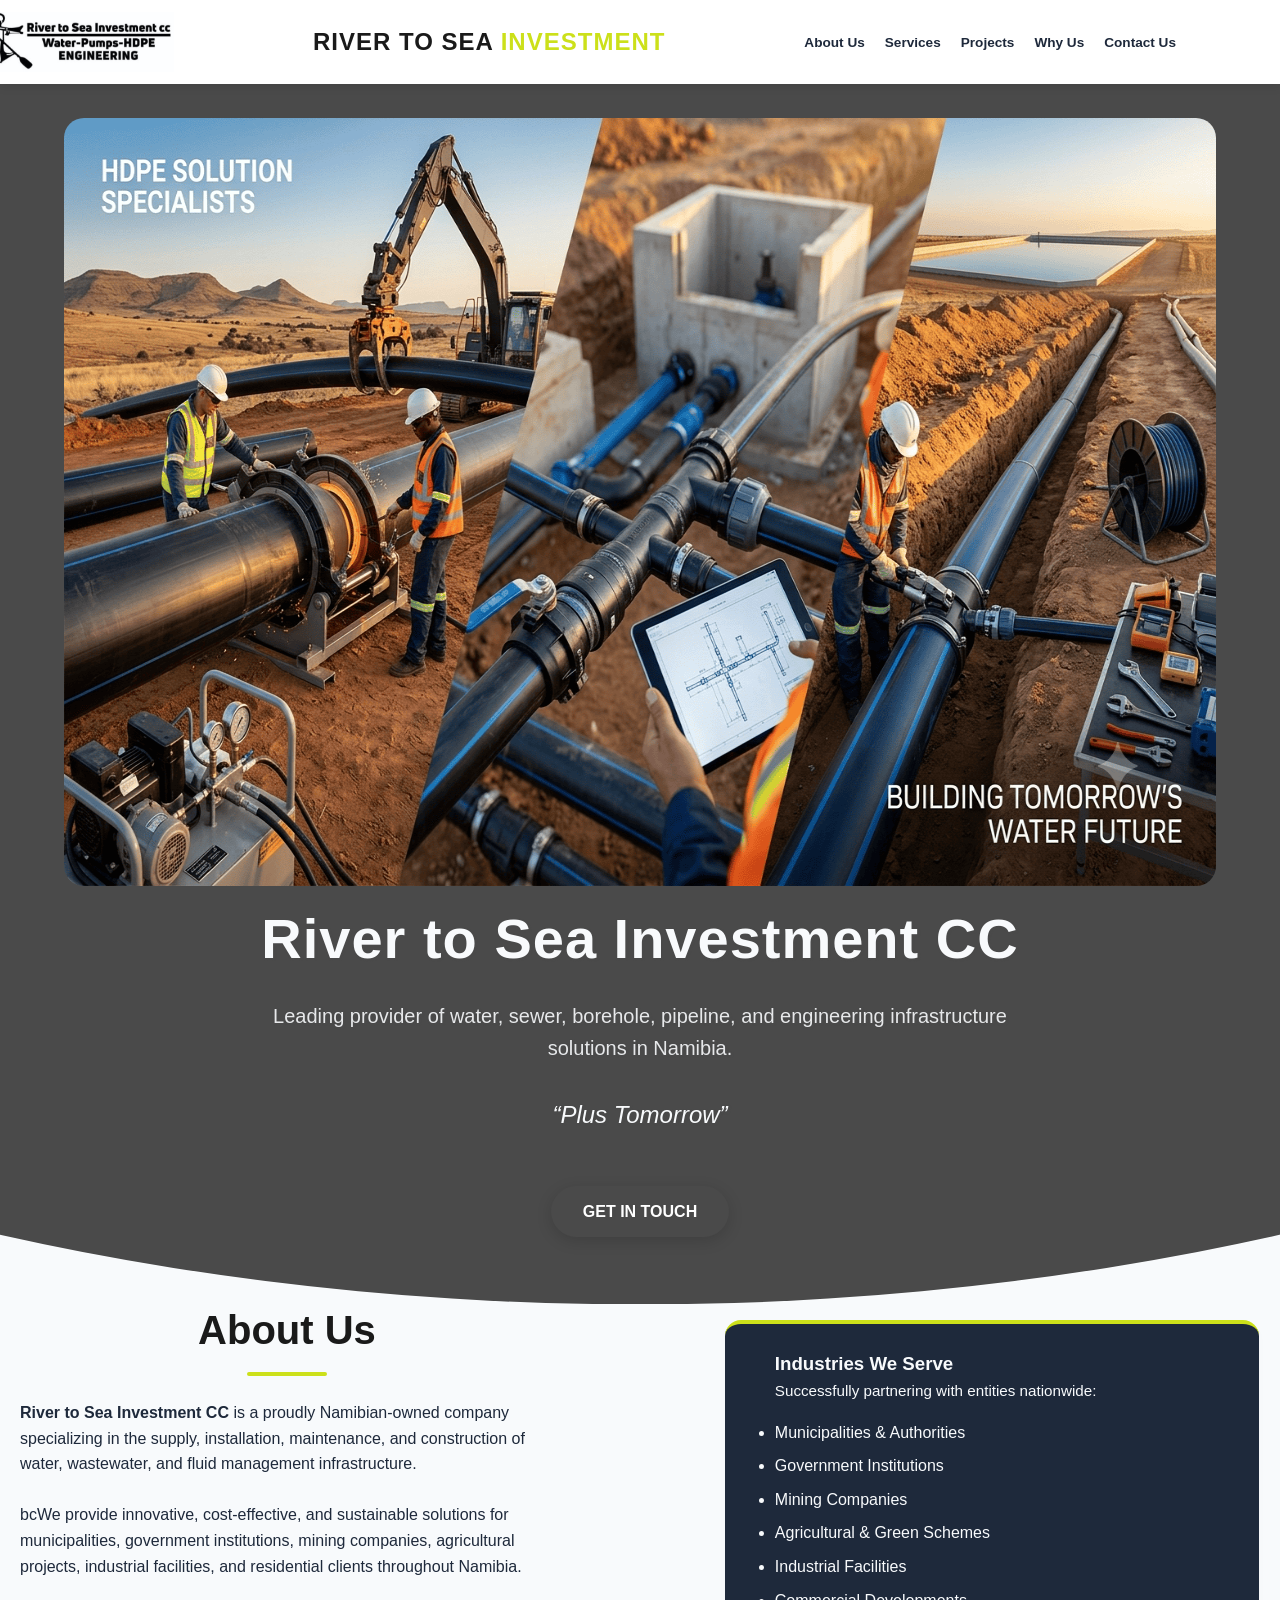
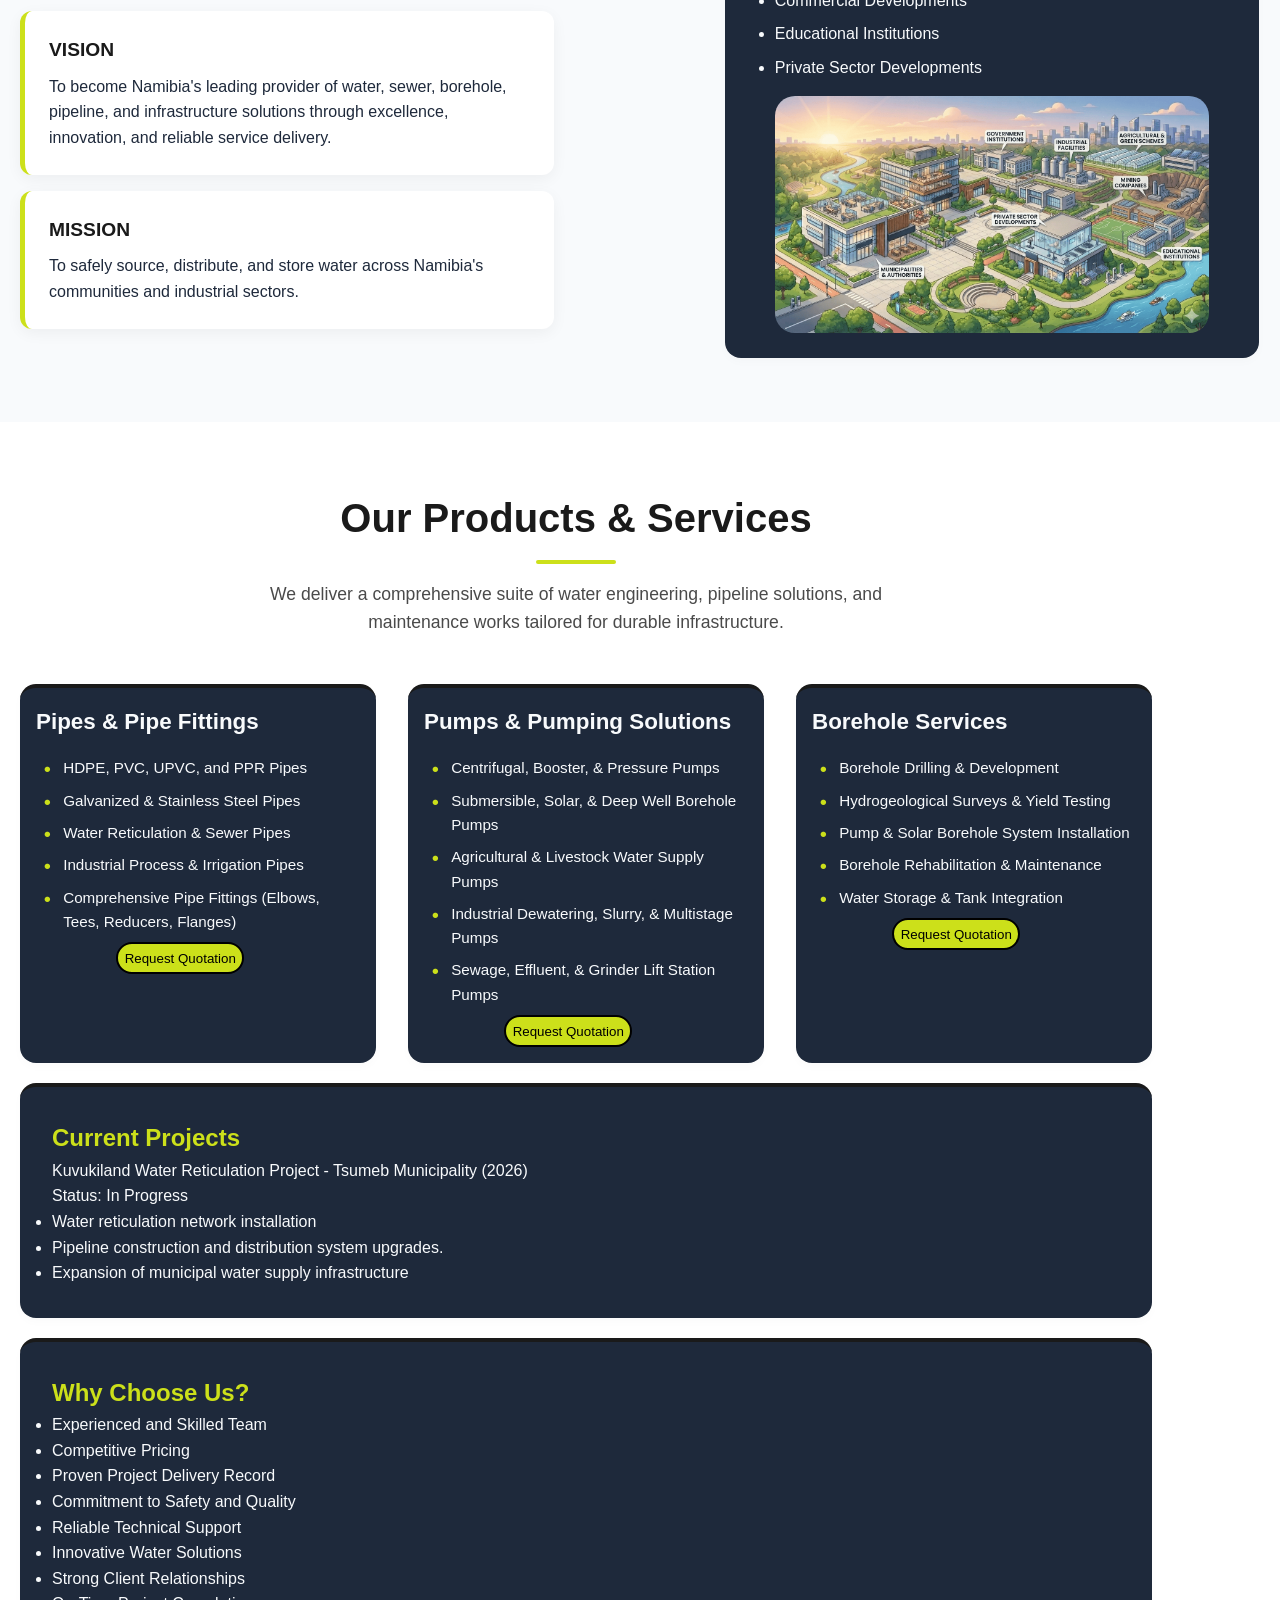
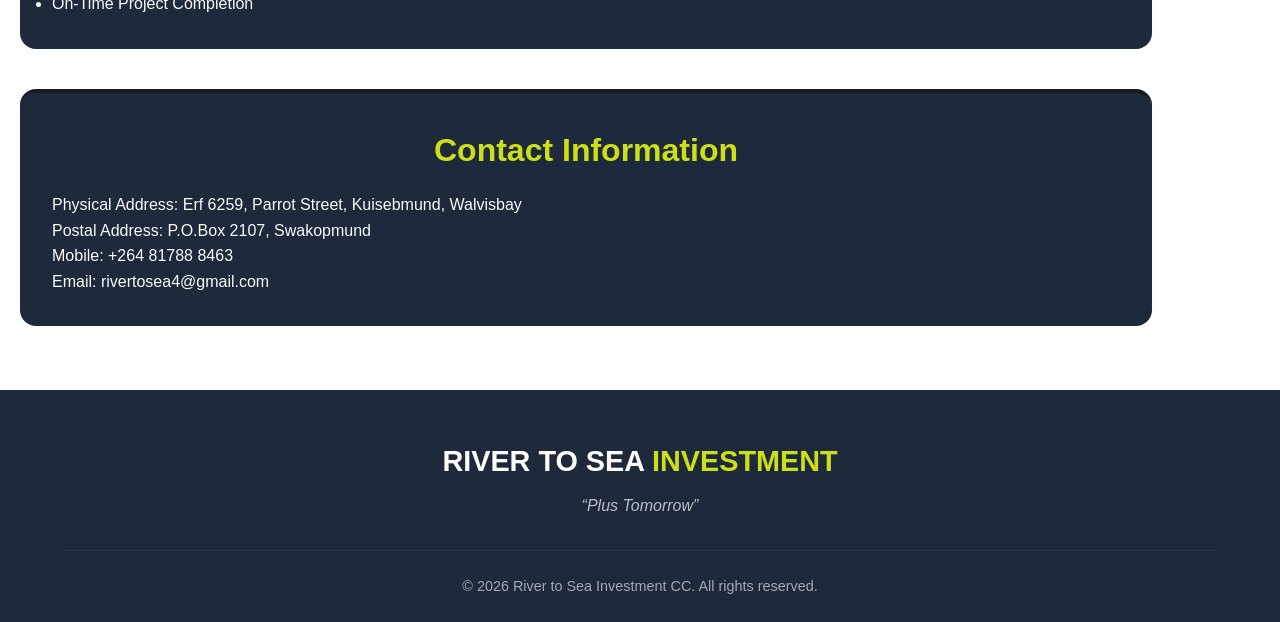
==== River&Sea.html @ f53e44f0 "Add files via upload" ====
<!DOCTYPE html>
<html lang="en">
<head>
    <meta charset="UTF-8">
    <meta name="viewport" content="width=device-width, initial-scale=1">
    <title>River to Sea Investment CC | Water & Pipeline Engineering Solutions</title>
    <link rel="stylesheet" href="style.css">
</head>
<body>
    <header>
        <nav class="navbar" id="mobileMenu">
            <img src="Logo.jpg" width="200px">
            <a href="#" class="logo">River to Sea<span> Investment</span></a>
            <button class="menu-toggle" id="mobile-menu" aria-label="Toggle navigation menu">
                <span></span>
                <span></span>
                <span></span>
            </button>
            <ul class="nav-links" id="nav-list">
                <li><a href="#about">About Us</a></li>
                <li><a href="#services">Services</a></li>
                <li><a href="#projects">Projects</a></li>
                <li><a href="#why-us">Why Us</a></li>
                <li><a href="#Contacts">Contact Us</a></li>
            </ul>
        </nav>
    </header>
    <section class="hero">
        <img src="HDPE.png">
        <h1>River to Sea Investment CC</h1>
        <p>Leading provider of water, sewer, borehole, pipeline, and engineering infrastructure solutions in Namibia.</p>
        <div class="slogan">“Plus Tomorrow”</div>
        <a href="#Contacts" class="btn">Get in Touch</a>
    </section>
    <section id="about" class="container">
        <div class="about-grid">
            <div class="about-text">
                <h2 class="section-title" style="text-align: center; margin-bottom: 1.5rem;">About Us</h2>
                <p><strong>River to Sea Investment CC</strong> is a proudly Namibian-owned company specializing in the supply, installation, maintenance, and construction of water, wastewater, and fluid management infrastructure.</p>
                <br>
                <p>
                    bcWe provide innovative, cost-effective, and sustainable solutions for municipalities, government institutions, mining companies, agricultural projects, industrial facilities, and residential clients throughout Namibia.
                </p>
                <div class="mission-vision">
                    <div class="mv-card">
                        <h4>Vision</h4>
                        <p>To become Namibia's leading provider of water, sewer, borehole, pipeline, and infrastructure solutions through excellence, innovation, and reliable service delivery.</p>
                    </div>
                    <div class="mv-card">
                        <h4>Mission</h4>
                        <p>To safely source, distribute, and store water across Namibia's communities and industrial sectors.</p>
                    </div>
                </div>
            </div>
            <div class="service-card1" style="background-color: var(--dark); border-top: 4px solid var(--secondary);">
                <h3 style="color: var(--light);">Industries We Serve</h3>
                <p style="margin-bottom: 1rem; font-size: 0.95rem;">Successfully partnering with entities nationwide:</p>
                <ul style="display: grid; grid-template-columns: 1fr 1fr; gap: 0.5rem;">
                    <li>Municipalities & Authorities</li>
                    <li>Government Institutions</li>
                    <li>Mining Companies</li>
                    <li>Agricultural & Green Schemes</li>
                    <li>Industrial Facilities</li>
                    <li>Commercial Developments</li>
                    <li>Educational Institutions</li>
                    <li>Private Sector Developments</li>
                </ul>
                <!-- Image is explicitly constrained inside the container to prevent breaking layouts on narrow phone screens -->
                <img src="Facilities.png" alt="Facilities" id="fac">
            </div>
        </div>
    </section>

    <section id="services" class="services">
        <div class="container">
            <div class="text-center">
                <h2 class="section-title">Our Products & Services</h2>
                <p class="section-subtitle">We deliver a comprehensive suite of water engineering, pipeline solutions, and maintenance works tailored for durable infrastructure.</p>
            </div>

            <div class="services-grid">
                <div class="service-card">
                    <h3>Pipes & Pipe Fittings</h3>
                    <ul>
                        <li>HDPE, PVC, UPVC, and PPR Pipes</li>
                        <li>Galvanized & Stainless Steel Pipes</li>
                        <li>Water Reticulation & Sewer Pipes</li>
                        <li>Industrial Process & Irrigation Pipes</li>
                        <li>Comprehensive Pipe Fittings (Elbows, Tees, Reducers, Flanges)</li>
                    </ul>
                    <button type="button" class="request-quotation" name="Request">
                        Request Quotation
                    </button>
                </div>

                <div class="service-card">
                    <h3>Pumps & Pumping Solutions</h3>
                    <ul>
                        <li>Centrifugal, Booster, & Pressure Pumps</li>
                        <li>Submersible, Solar, & Deep Well Borehole Pumps</li>
                        <li>Agricultural & Livestock Water Supply Pumps</li>
                        <li>Industrial Dewatering, Slurry, & Multistage Pumps</li>
                        <li>Sewage, Effluent, & Grinder Lift Station Pumps</li>
                    </ul>
                    <button type="button" class="request-quotation" name="Request">
                        Request Quotation
                    </button>
                </div>

                <div class="service-card">
                    <h3>Borehole Services</h3>
                    <ul>
                        <li>Borehole Drilling & Development</li>
                        <li>Hydrogeological Surveys & Yield Testing</li>
                        <li>Pump & Solar Borehole System Installation</li>
                        <li>Borehole Rehabilitation & Maintenance</li>
                        <li>Water Storage & Tank Integration</li>
                    </ul>
                    <button type="button" class="request-quotation" name="Request">
                        Request Quotation
                    </button>
                </div>
            </div>

            <div id="projects" class="service-card3" style="margin-top: 40px;">
                <h1>Current Projects</h1>
                <p>Kuvukiland Water Reticulation Project - Tsumeb Municipality (2026)</p>
                <p>Status: In Progress</p>
                <ul>
                    <li>Water reticulation network installation</li>
                    <li>Pipeline construction and distribution system upgrades.</li>
                    <li>Expansion of municipal water supply infrastructure</li>
                </ul>
            </div>
        
            <div class="service-card3" id="why-us" style="margin-top: 40px;">
                <h1>Why Choose Us?</h1>
                <ul>
                    <li>Experienced and Skilled Team</li>
                    <li>Competitive Pricing</li>
                    <li>Proven Project Delivery Record</li>
                    <li>Commitment to Safety and Quality</li>
                    <li>Reliable Technical Support</li>
                    <li>Innovative Water Solutions</li>
                    <li>Strong Client Relationships</li>
                    <li>On-Time Project Completion</li>
                </ul>
            </div>   
            
            <div class="Contact-info" id="Contacts" style="margin-top: 40px;">
                <h4>Contact Information</h4>
                <p>Physical Address: Erf 6259, Parrot Street, Kuisebmund, Walvisbay</p>
                <p>Postal Address: P.O.Box 2107, Swakopmund</p>
                <p>Mobile: +264 81788 8463</p>
                <p>Email: rivertosea4@gmail.com</p>
            </div>
        </div>
    </section>

    <footer>
        <div class="footer-logo">River to Sea<span> Investment</span></div>
        <p class="footer-slogan">“Plus Tomorrow”</p>
        <div class="footer-bottom">
            &copy; 2026 River to Sea Investment CC. All rights reserved.
        </div>
    </footer>

    
    <CENTER>
    <div class="Form" id="quotation-form" action="" style="display: none;">
        <h1>Quotation Request</h1>
        <div class="formbox">
        <button type="button" id="closeQ" aria-label="Close quotation form">Close</button>
        <form action="https://api.web3forms.com/submit/" method="POST">
        <input type="hidden" name="access_key" value="566ce193-a740-4284-9d3a-a13d46f28f14">
            <input type="hidden" name="_subject" value="New Quotation Request - River to Sea Investment CC">
            <label for="name" name="name" aria-autocomplete="both">Name:</label>
            <input type="text" id="name" name="name" required>
            <label for="email" name="email">Email:</label>
            <input type="email" id="email" name="email" required>
            <label for="message">Quotation Description:</label>
            <textarea id="message" name="message" required cols="50" rows="10" placeholder="Explain your Order"></textarea>
            <label for="Issued">Date Issued</label>
            <input type="date" id="issued" name="issued">
            <label for="contact">Cell Number:</label>
            <input type="tel" id="contact" name="contact" required>
            <p id="form-status" role="status" aria-live="polite"></p>
            <button type="submit">Submit</button>
            <button type="reset">Clear</button>
        </form>
        </div>
    </div>
    </CENTER>

    <script>
        // JS Logic to manage mobile menu interactions

        const navList = document.getElementById('nav-list');
        const navLinks = document.querySelectorAll('.nav-links a');
        const mobileMenu = document.getElementById('mobileMenu');
        const menuToggle = document.getElementById('mobile-menu');
        const quotationForm = document.getElementById('quotation-form');
        const closeQuotationForm = document.getElementById('closeQ');
        const requestButtons = document.querySelectorAll('.request-quotation');
        const quotationRequestForm = document.getElementById('quotation-request-form');
        const formStatus = document.getElementById('form-status');
        const submitButton = quotationRequestForm ? quotationRequestForm.querySelector('button[type="submit"]') : null;

        // Keep the quotation form hidden until a Request Quotation button is clicked.
        requestButtons.forEach(button => {
            button.addEventListener('click', () => {
                quotationForm.style.display = 'block';
                quotationForm.scrollIntoView({ behavior: 'smooth' });
            });
        });

        closeQuotationForm.addEventListener('click', () => {
            quotationForm.style.display = 'none';
        });

        // Toggle mobile menu visibility only when the hamburger button is clicked.
        // Listening on the whole nav also opened the menu when users clicked empty
        // space or the logo.
        menuToggle.addEventListener('click', () => {
            mobileMenu.classList.toggle('active');
            navList.classList.toggle('active');
        });

        // Close mobile menu immediately after clicking any link
        navLinks.forEach(link => {
            link.addEventListener('click', () => {
                mobileMenu.classList.remove('active');
                navList.classList.remove('active');
            });
        });
        
    </script>
</body>
</html>
---- style.css ----
/* Modern Reset & CSS Variables */
:root {
    --primary: hsl(0, 0%, 10%); /* Dark Charcoal / Black */
    --secondary: hsl(66, 79%, 49%); /* Bright Chartreuse Lime */
    --dark: #1E293B; /* Modern Slate Grey */
    --light: #F8FAFC; /* Clean off-white */
    --white: #FFFFFF;
    --gray: #4A4A4A;
    --transition: all 0.3s ease;
}

* {
    margin: 0;
    padding: 0;
    box-sizing: border-box;
    font-family: 'Segoe UI', Tahoma, Geneva, Verdana, sans-serif;
    scroll-behavior: smooth;
}

.hero{
    background-color: var(--gray);
}

body {
    background-color: var(--light);
    color: var(--dark);
    line-height: 1.6;
    overflow-x: hidden;
}

/* Utility Classes */
.container {
    width: 90%;
    max-width: 1200px;
    padding: 4rem 0;
}

.text-center { 
    text-align: center;
}
.section-title {
    font-size: 2.5rem;
    color: var(--primary);
    margin-bottom: 1rem;
    position: relative;
}
.section-title::after {
    content: '';
    display: block;
    width: 80px;
    height: 4px;
    background: var(--secondary);
    margin: 10px auto 0;
    border-radius: 2px;
}
.section-subtitle {
    color: var(--gray);
    font-size: 1.1rem;
    max-width: 700px;
    margin: 0 auto 3rem;
}
/* Navigation Bar */
header {
    background-color: var(--white);
    box-shadow: 0 2px 10px rgba(0,0,0,0.1);
    position: sticky;
    top: 0;
    z-index: 1000;
}
.navbar {
    display: flex;
    justify-content: space-between;
    align-items: center;
    padding: 0.75rem 5%;
    max-width: 1200px;
    margin: 0 auto;
}

.navbar img{
    margin-left: -130px;
}

.logo {
    font-size: 1.5rem;
    font-weight: 800;
    color: var(--primary);
    text-transform: uppercase;
    letter-spacing: 1px;
    text-decoration: none;
}
.logo span {
    color: var(--secondary);
}
.nav-links {
    display: flex;
    list-style: none;
    gap: 1.25rem;
    padding: 0;
    margin: 0;
}
.nav-links a {
    text-decoration: none;
    color: var(--dark);
    font-weight: 600;
    font-size: 0.85rem;
    transition: var(--transition);
    white-space: nowrap;
}
.nav-links a:hover {
    color: hsl(66, 79%, 49%);
    border-bottom: 2px solid var(--secondary);
}
/* Mobile Menu Toggle button */
.menu-toggle {
    display: none;
    flex-direction: column;
    justify-content: space-between;
    width: 30px;
    height: 21px;
    background: transparent;
    border: none;
    cursor: pointer;
    z-index: 1001;
}
.menu-toggle span {
    display: block;
    width: 100%;
    height: 3px;
    background-color: var(--primary);
    border-radius: 2px;
    transition: var(--transition);
}
/* Hero Section */
.hero{
    color: var(--white);
    padding: 8rem 5% 10rem;
    text-align: center;
    clip-path: ellipse(150% 100% at 50% 0%);
    text-shadow: 1px 1px 2px #4A4A4A;
}

.hero img{
    width: 100%;
    height: 768px;
    background-repeat: no-repeat;
    background-size: contain;
    text-align: center;
    background-clip: border-box;
    margin-top: -30px;
    border-radius: 20px;
}
.hero h1 {
    font-size: 3.5rem;
    font-weight: 800;
    margin-bottom: 1rem;
    letter-spacing: 1px;
    color: var(--light)
}
.hero p {
    font-size: 1.25rem;
    max-width: 800px;
    margin: 0 auto 2rem;
    opacity: 0.9;
    color: var(--light);
}
.slogan {
    font-style: italic;
    font-size: 1.5rem;
    color: var(--light);
    margin-bottom: 2rem;
    font-weight: 300;
}
.btn {
    display: inline-block;
    background-color: hsl(0, 0%, 29%);
    color: var(--white);
    padding: 0.8rem 2rem;
    border-radius: 50px;
    text-decoration: none;
    font-weight: 700;
    text-transform: uppercase;
    box-shadow: 0 4px 15px rgba(0,0,0,0.15);
    transition: var(--transition);
    margin-top: 20px;
    margin-bottom: -10rem;
}
.btn:hover {
    background-color: var(--primary);
    color: var(--white);
    transform: translateY(-3px);
}
/* Overview / About */
.about-grid {
    display: grid;
    grid-template-columns: 1fr 1fr;
    gap: 4rem;
    align-items: center;
    margin-left: 20px;
    margin-top: -50px;
}
.about-text h3 {
    color: var(--primary);
    font-size: 1.8rem;
    margin-bottom: 1rem;
}

.about-text h2 {
    margin-top: -50px;
}
.mission-vision {
    display: grid;
    grid-template-columns: 1fr 1fr;
    gap: 2rem;
    margin-top: 2rem;
}
.mv-card {
    background-color: var(--white);
    padding: 1.5rem;
    border-radius: 12px;
    box-shadow: 0 4px 15px rgba(0,0,0,0.05);
    border-left: 5px solid var(--secondary);
}
.mv-card h4 {
    color: var(--primary);
    font-size: 1.2rem;
    margin-bottom: 0.5rem;
    text-transform: uppercase;
}
/* Products & Services */
.services {
    background-color: var(--white);
}
.services-grid {
    display: grid;
    grid-template-columns: repeat(auto-fit, minmax(300px, 1fr));
    gap: 2rem;
    margin-left: 20px;
}
.service-card {
    display: block;
    background-color: var(--dark);
    padding: 1em;
    border-radius: 16px;
    box-shadow: 0 4px 10px rgba(0,0,0,0.02);
    transition: var(--transition);
    border-top: 4px solid var(--primary);
}

.service-card button{
    position: relative;
    text-decoration: none;
    color: black;
    border: 2px solid;
    border-radius: 20px;
    padding: 0.5em;
    background-color: var(--secondary);
    left: 30px;
    transform: translateX(-50px);
}

.service-card button:hover{
    padding: 11px;
    color: var(--gray);
}

.service-card1 {
    background-color: var(--dark);
    background-size: contain;
    padding: 2rem;
    border-radius: 16px;
    box-shadow: 0 4px 10px rgba(0,0,0,0.02);
    transition: var(--transition);
    border-top: 4px solid var(--primary);
    color: var(--light);
    margin-top: 2px;
    transform: translateX(50%); 
    margin-left: -30%;
    margin-right: 50%;
    width: 100%;
    padding: 25px 50px;
} 

.service-card1 #fac{
    border-radius: 20px;
}

.service-card1 h1{
    color: var(--secondary);
}
.service-card3 {
    background-color: var(--dark);
    background-size: cover;
    padding: 2rem;
    border-radius: 16px;
    box-shadow: 0 4px 10px rgba(0,0,0,0.02);
    transition: var(--transition);
    border-top: 4px solid var(--primary);
    color: var(--light);
    margin-left: 20px;
}        
.service-card:hover {
    transform: translateY(-5px);
    box-shadow: 0 10px 20px rgba(0,0,0,0.08);
    border-top-color: var(--secondary);
}
.service-card3:hover {
    transform: translateY(-5px);
    box-shadow: 0 10px 20px rgba(0,0,0,0.08);
    border-top-color: var(--secondary);
}
.service-card h3 {
    color: var(--light);
    font-size: 1.4rem;
    margin-bottom: 1rem;
    display: flex;
    align-items: center;
    gap: 0.5rem;
}
.service-card3 h1{
    color: var(--secondary);
}
.service-card ul {
    list-style: none;
    padding-left: 0.5rem;
}
.service-card ul li {
    position: relative;
    padding-left: 1.2rem;
    margin-bottom: 0.5rem;
    font-size: 0.95rem;
    color: var(--light);
}
.service-card ul li::before {
    content: "•";
    color: var(--secondary);
    font-weight: bold;
    font-size: 1.2rem;
    position: absolute;
    left: 0;
    top: -2px;
}
/* Experience & Projects */
.projects-timeline {
    display: grid;
    grid-template-columns: 1fr 1fr;
    gap: 2rem;
}
.timeline-section h3 {
    color: var(--primary);
    font-size: 1.8rem;
    margin-bottom: 1.5rem;
    border-bottom: 2px solid #E2E8F0;
    padding-bottom: 0.5rem;
}
.project-card {
    background-color: var(--white);
    padding: 1.5rem;
    border-radius: 12px;
    margin-bottom: 1rem;
    box-shadow: 0 4px 10px rgba(0,0,0,0.03);
    border-left: 4px solid var(--secondary);
}
.project-card.current {
    border-left-color: #E11D48; /* Red highlight for active */
    background-color: #FFF1F2;
}
.project-card h4 {
    color: var(--dark);
    font-size: 1.1rem;
    margin-bottom: 0.3rem;
}
.project-card span {
    font-size: 0.85rem;
    font-weight: 700;
    color: var(--primary);
    text-transform: uppercase;
    letter-spacing: 0.5px;
}
.project-card p {
    font-size: 0.95rem;
    color: var(--gray);
    margin-top: 0.5rem;
}
/* Why Choose Us & HSE */
.why-grid {
    display: grid;
    grid-template-columns: 1fr 1fr;
    gap: 4rem;
}
/* Contact Details */
.contact-grid {
    display: grid;
    grid-template-columns: 1fr 1fr;
    gap: 4rem;
}
.contact-info h3 {
    color: var(--primary);
    font-size: 1.8rem;
    margin-bottom: 1.5rem;
}
.contact-details {
    display: flex;
    flex-direction: column;
    gap: 1.2rem;
}
.contact-item {
    display: flex;
    align-items: flex-start;
    gap: 1rem;
}
.contact-item strong {
    color: var(--dark);
    min-width: 120px;
}
.Contact-info{
    margin-left: 20px;
}
/* Footer */
footer {
    background-color: var(--dark);
    color: var(--white);
    padding: 3rem 5% 1.5rem;
    text-align: center;
}
.footer-logo {
    font-size: 1.8rem;
    font-weight: 800;
    text-transform: uppercase;
    margin-bottom: 0.5rem;
}
.footer-logo span { color: var(--secondary); }
.footer-slogan {
    font-style: italic;
    opacity: 0.7;
    margin-bottom: 2rem;
}
.footer-bottom {
    border-top: 1px solid rgba(255,255,255,0.1);
    padding-top: 1.5rem;
    font-size: 0.9rem;
    opacity: 0.6;
}
.Contact-info {
    background-color: var(--dark);
    padding: 2rem;
    border-radius: 16px;
    box-shadow: 0 4px 10px rgba(0,0,0,0.02);
    transition: var(--transition);
    border-top: 4px solid var(--primary);
    color: var(--light);
}
.Contact-info:hover {
    transform: translateY(-5px);
    box-shadow: 0 10px 20px rgba(0,0,0,0.08);
    border-top-color: var(--secondary);
}
.Contact-info h4 {
    font-size: 2rem;
    margin-bottom: 1rem;
    color: var(--secondary);
    text-align: center;
}
.Form{
    position: relative;
    width: 420px;
    height: 100%;
    background-color: var(--secondary);
    padding: 20px 10px;
    border-radius: 20px;
    font-size: 20px;
    box-shadow: 0px 0px 30px var(--dark);
    align-items: center;
}

.formbox label, input, textarea{
    display: flex;
    gap: 1rem;
    flex-direction: column;
    width: 50%;
}

.Form button{
    margin-top: 20px;
    border-radius: 10px;
    padding: 5px 20px;
}

.Form button:hover{
    color: var(--dark);
    background-color: var(--light)
}

#closeQ{
    position: absolute;
    top: 1.5em;
    right: 10%;
    width: 32px;
    height: 32px;
    background-color: var(--dark);
    color: white;
    border-bottom-left-radius: 20px;
    font-size: 14px;
    cursor: pointer;
    padding: 2em 3em;
    margin-right: 0;
    padding: 10px 35px;
    text-align: center;
}
.Form button:hover{
    background-color: var(--dark);
    padding: 6px 26px;
    color: white;
}

.Form textarea::placeholder{
    color: var(--dark);
    font-size: 1rem;
    font-weight: 600;
}
/* Responsive Design */
@media (max-width: 968px) {

    .navbar {
        padding: 0.75rem 5%;
        margin-left: 110px;
    }
    .logo { font-size: 1.2rem; }
    .nav-links a {
        font-size: 0.9rem;
        padding: 0.5rem 0;}

    .container {
        padding: 2rem 0;
    }   
    .service-card1{
        display: block;
        margin-left: -40%;
        transform: translateX(40%);
    }

    .service-card a{
        top: 5px;
    }
    .service-card1 img{
        height: auto;
        border-radius: 10px;
        margin-top: 20px;
        margin-left: -50%;
        transform: translateX(50%);
    }
    .about-grid, .projects-timeline, .why-grid, .contact-grid {
        grid-template-columns: 1fr;
        gap: 2.5rem;
    }
    .hero {
        padding: 6rem 5% 7rem;
        background-size: cover; /* Keeps background looking full on medium screens */
    }
    .hero img{
        height: auto;
        border-radius: 20px;
    }

    .hero h1 { font-size: 2.3rem; }
    .hero p { font-size: 1.1rem; }
    /* Mobile Navigation Styling */
    .menu-toggle {
        display: flex;
    }
    .nav-links {
        position: fixed;
        top: 70px; /* Aligned right below the header height */
        left: -100%;
        width: 100%;
        height: calc(100vh - 70px);
        background-color: var(--white);
        flex-direction: column;
        align-items: center;
        justify-content: flex-start;
        padding: 2rem 1rem;
        gap: 1rem;
        box-shadow: 0 4px 10px rgba(0,0,0,0.1);
        transition: left 0.4s ease;
    }
    .nav-links.active {
        left: 0;
    }
    /* Hamburger Menu Icon Animation */
    .menu-toggle.active span:nth-child(1) {
        transform: translateY(9px) rotate(45deg);
    }
    .menu-toggle.active span:nth-child(2) {
        opacity: 0;
    }
    .menu-toggle.active span:nth-child(3) {
        transform: translateY(-9px) rotate(-45deg);
    }
    }
    .service-card3 {
        margin-top: 20px !important;
    }
    .service-card button{
        text-decoration: none;
        transform: translateX(70%);
    }

    .service-card button{
        text-decoration: none;
        color: black;
    }

    .service-card button a:hover{
        color: var(--light);
    }

    .Form{
        width: 420px;
        height: 100%;
        background-color: var(--secondary);
        padding: 20px 10px;
        border-radius: 20px;
        margin-top: auto;
        font-size: 20px;
        box-shadow: 0px 0px 30px var(--dark);
        align-items: center;
    }

    .Form .formbox label, input, textarea{
        display: flex;
        gap: 1rem;
        flex-direction: column;
        width: 50%;
    }

    .Form button{
        margin-top: 20px;
        border-radius: 10px;
        padding: 5px 20px;
    }

    #closeQ:hover{
        padding: 40px 40px;
        background-color: var(--dark);
        color: white;
    }

    .Form button:hover{
        color: var(--dark);
        background-color: var(--light)
    }

    .Form textarea::placeholder{
        color: var(--dark);
        font-size: 1rem;
        font-weight: 600;
    }

@media (max-width: 480px) {
    .navbar {
        padding: 0.65rem 4%;
    }
    
    .logo { font-size: 1rem; }
    .nav-links a {
        font-size: 0.8rem;
        padding: 0.35rem 0;
    }
    .hero h1 { font-size: 1.8rem; }
    .section-title { font-size: 2rem; }
    }   
    /* Responsive Background Handling for Mobile Views */
    .hero {
        background-size: contain;
        background-position: center;
        padding: 4rem 5% 5rem;
    }   

    .services-grid button{
        display: block;
        transform: none;
        margin: 0 auto;
        margin-left: 50px;
    }

    .services-grid button a{
        display: block;
        transform: none;
        margin: 0 auto;
    }
    .service-card1 img{
        height: 100vh;
    }
    .mission-vision {
        grid-template-columns: 1fr;
        gap: 1rem;
    }
    
    /* Enhanced styling block for the inline Facilities image */
    .service-card1 img {
        width: 100% !important;
        max-width: 100% !important;
        height: auto !important;
        object-fit: cover !important;
        display: block;
        margin-top: 1rem;
    }
    
    .service-card1 ul {
        grid-template-columns: 1fr !important;
    }
    .service-card button a{
        text-decoration: none;
        color: black;
        top: -65px;
        color: var(--dark);
    }

    .service-card button a:hover{
        padding: 1px;
        color: var(--light);
    }

    .Form{
        width: 360px;
        background-color: var(--secondary);
        padding: 20px 10px;
        border-radius: 20px;
        margin-top: auto;
        font-size: 20px;
        box-shadow: 0px 0px 30px var(--dark);
        align-items: center;
    }

    .Form .formbox label, input, textarea{
        display: flex;
        gap: 1rem;
        flex-direction: column;
        width: 50%;
        padding: 4px;
    }

    .Form button{
        transform: translateX(-20px);
        margin-top: 20px;
        border-radius: 10px;
        margin-left: 50px;
        color: var(--light);
        background-color: var(--dark);
    }

    .Form button:hover{
        color: var(--dark);
        background-color: var(--light)
    }

    #closeQ{
        position: absolute;
        left: 70%;
        margin-top: -20px;
        width: 30px;
        height: 32px;
        background-color: var(--dark);
        color: white;
        border: none;
        border-bottom-left-radius: 20px;
        font-size: 14px;
        cursor: pointer;}

    #closeQ:hover{
        background-color: var(--dark);
        color: red;
        padding: 15px 40px;
        text-align: center;
    }

    .Form button:hover{
        background-color: var(--dark);
        padding: 6px 20px;
        color: white;
    }

    .Form textarea::placeholder{
        color: var(--dark);
        font-size: 1rem;
        font-weight: 600;
    }
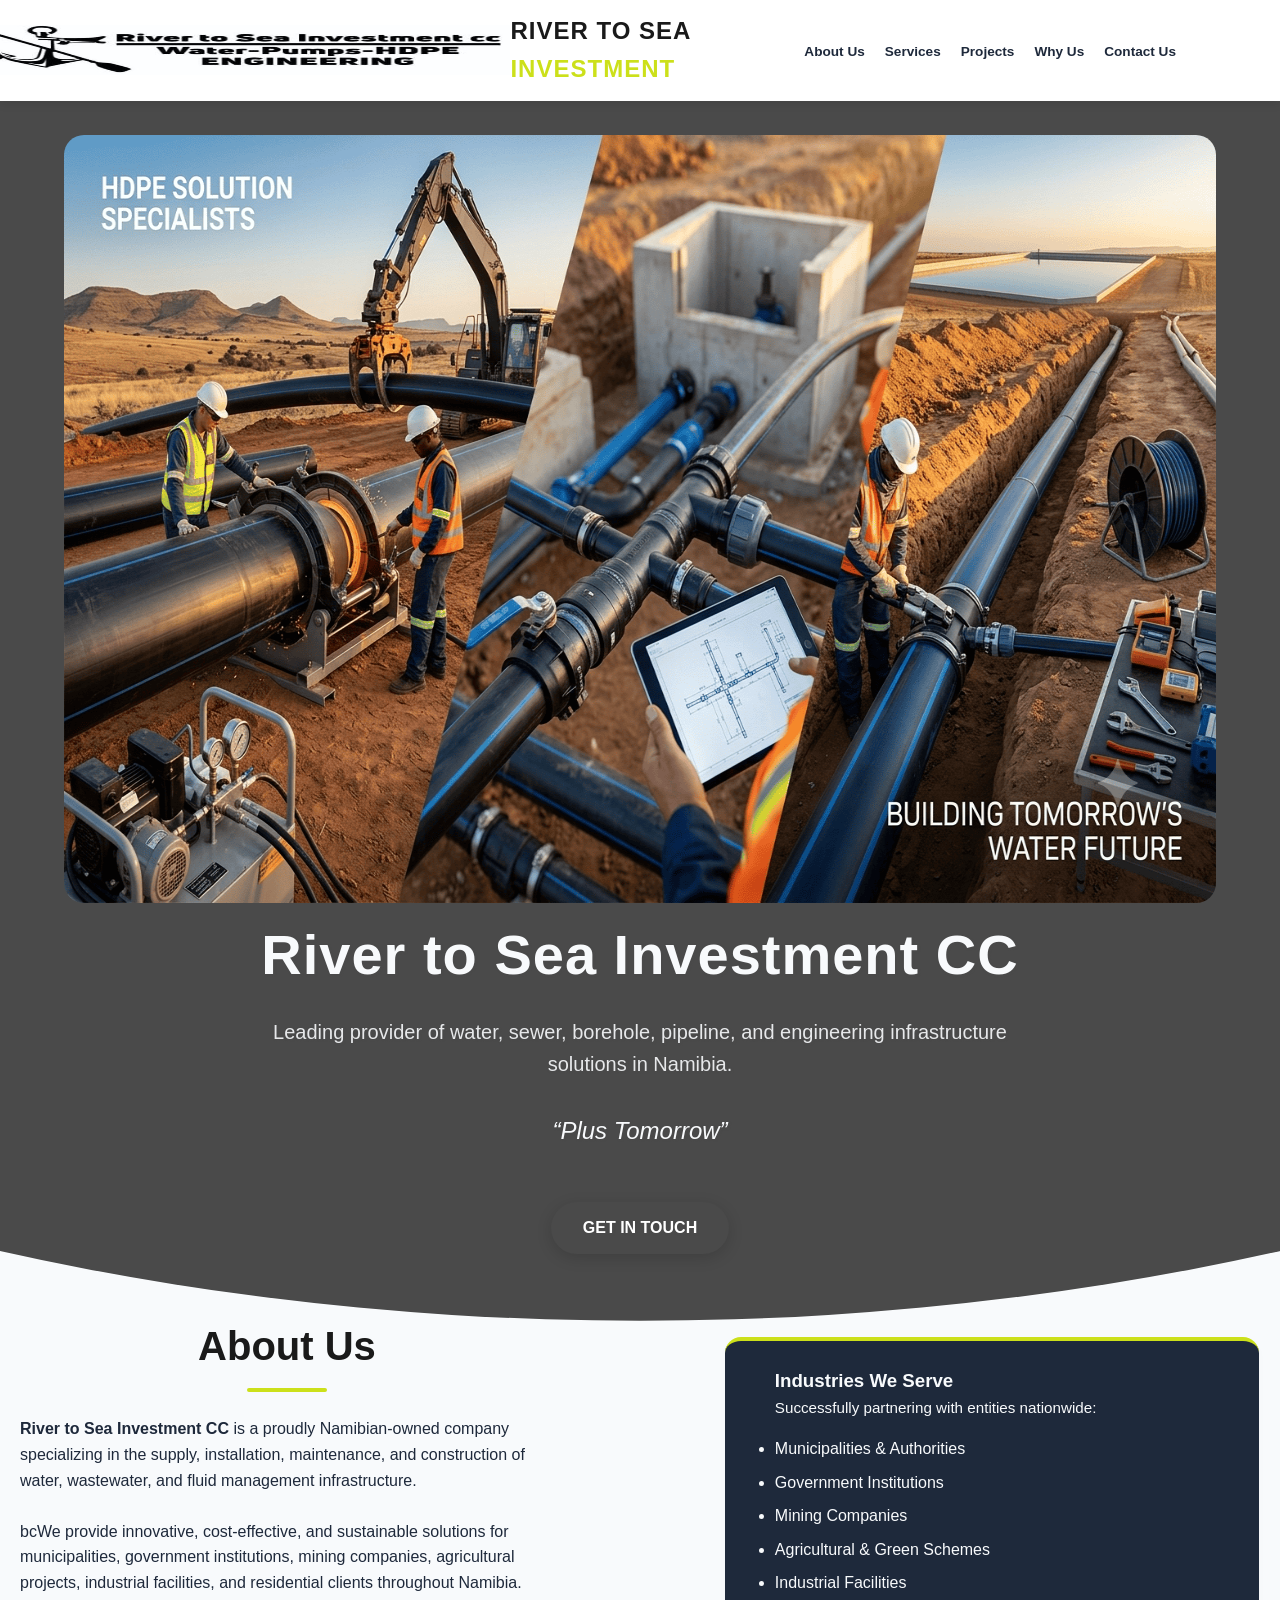
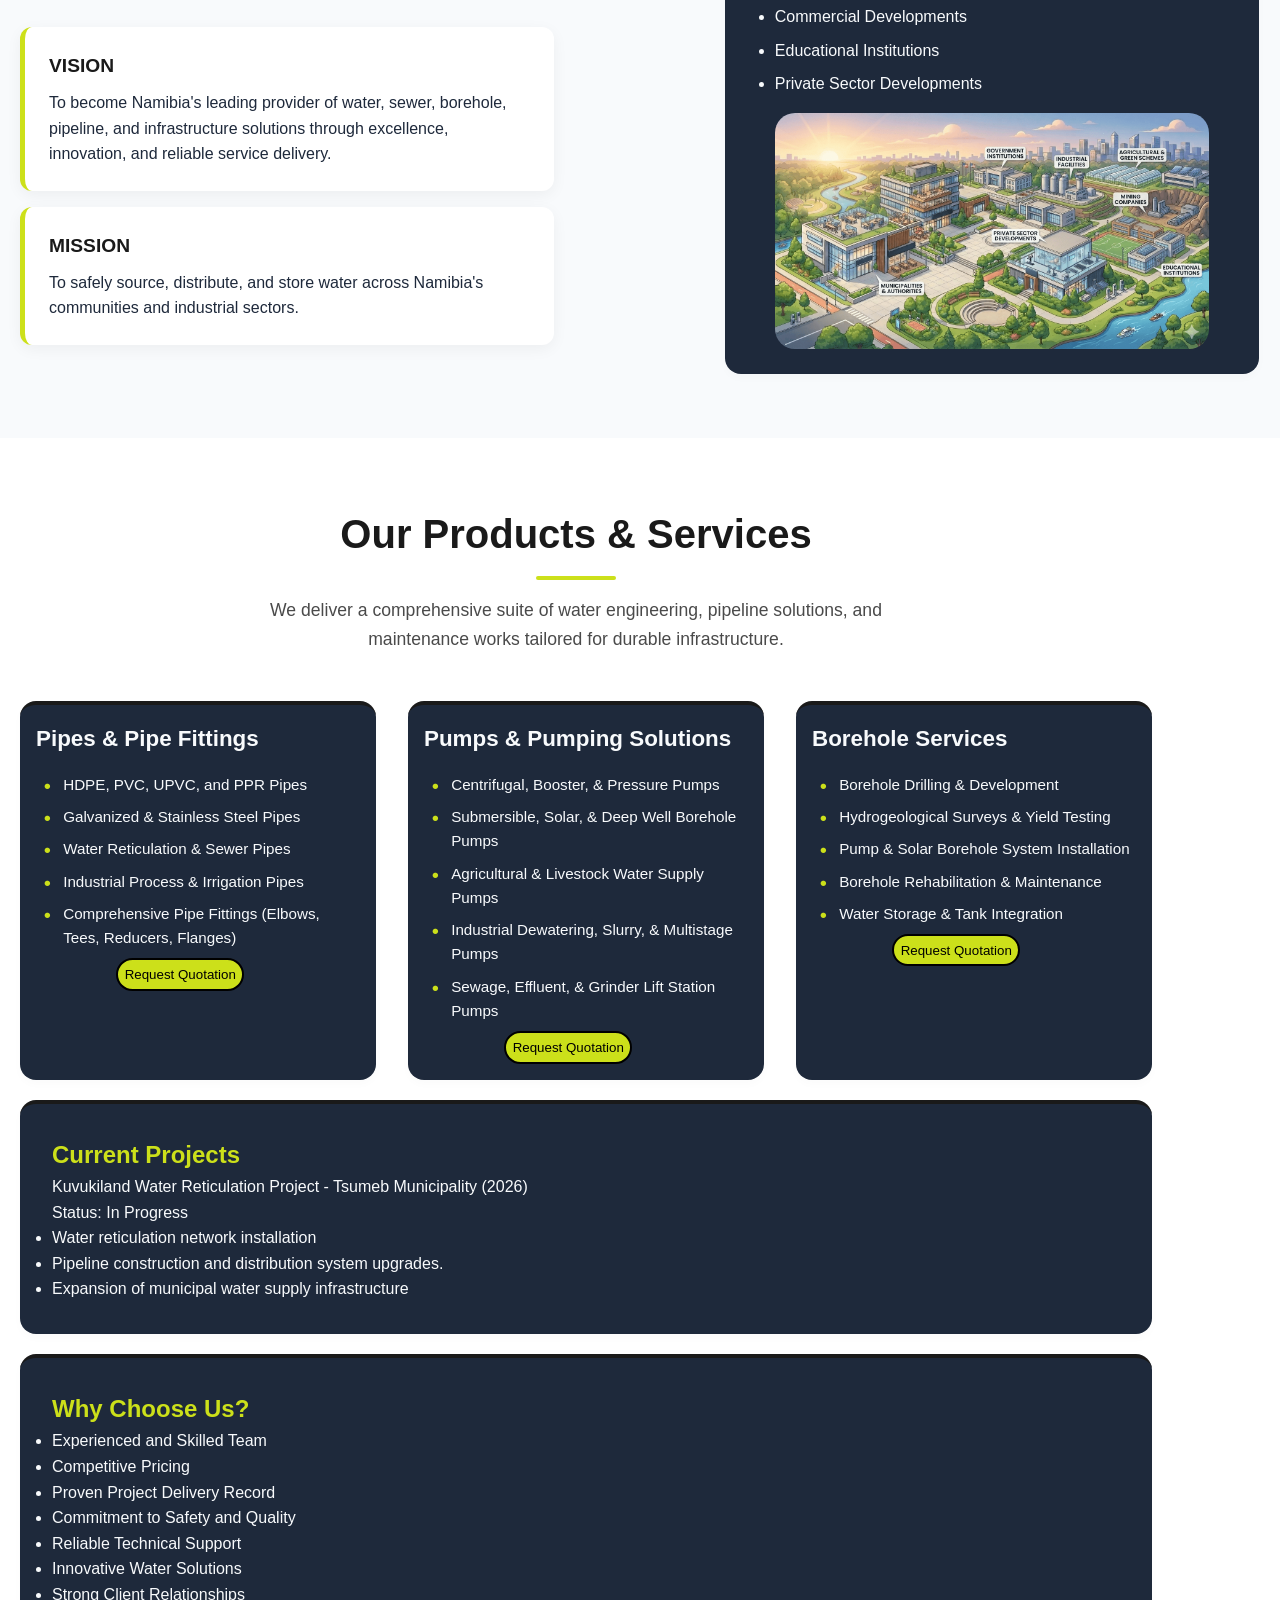
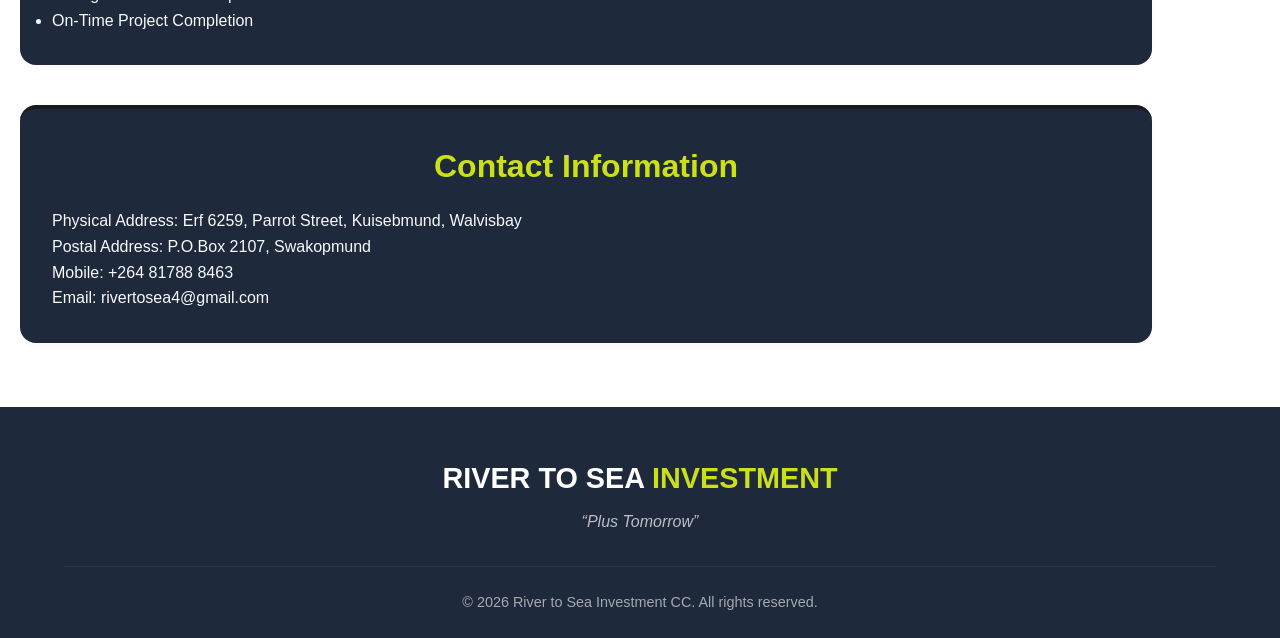
==== commit 34e26be5: "Add files via upload" ====
--- a/River&Sea.html
+++ b/River&Sea.html
@@ -9,7 +9,7 @@
 <body>
     <header>
         <nav class="navbar" id="mobileMenu">
-            <img src="Logo.jpg" width="200px">
+            <img src="Logo.jpg" width="60%" height="50px" alt="River to Sea Investment Logo">
             <a href="#" class="logo">River to Sea<span> Investment</span></a>
             <button class="menu-toggle" id="mobile-menu" aria-label="Toggle navigation menu">
                 <span></span>
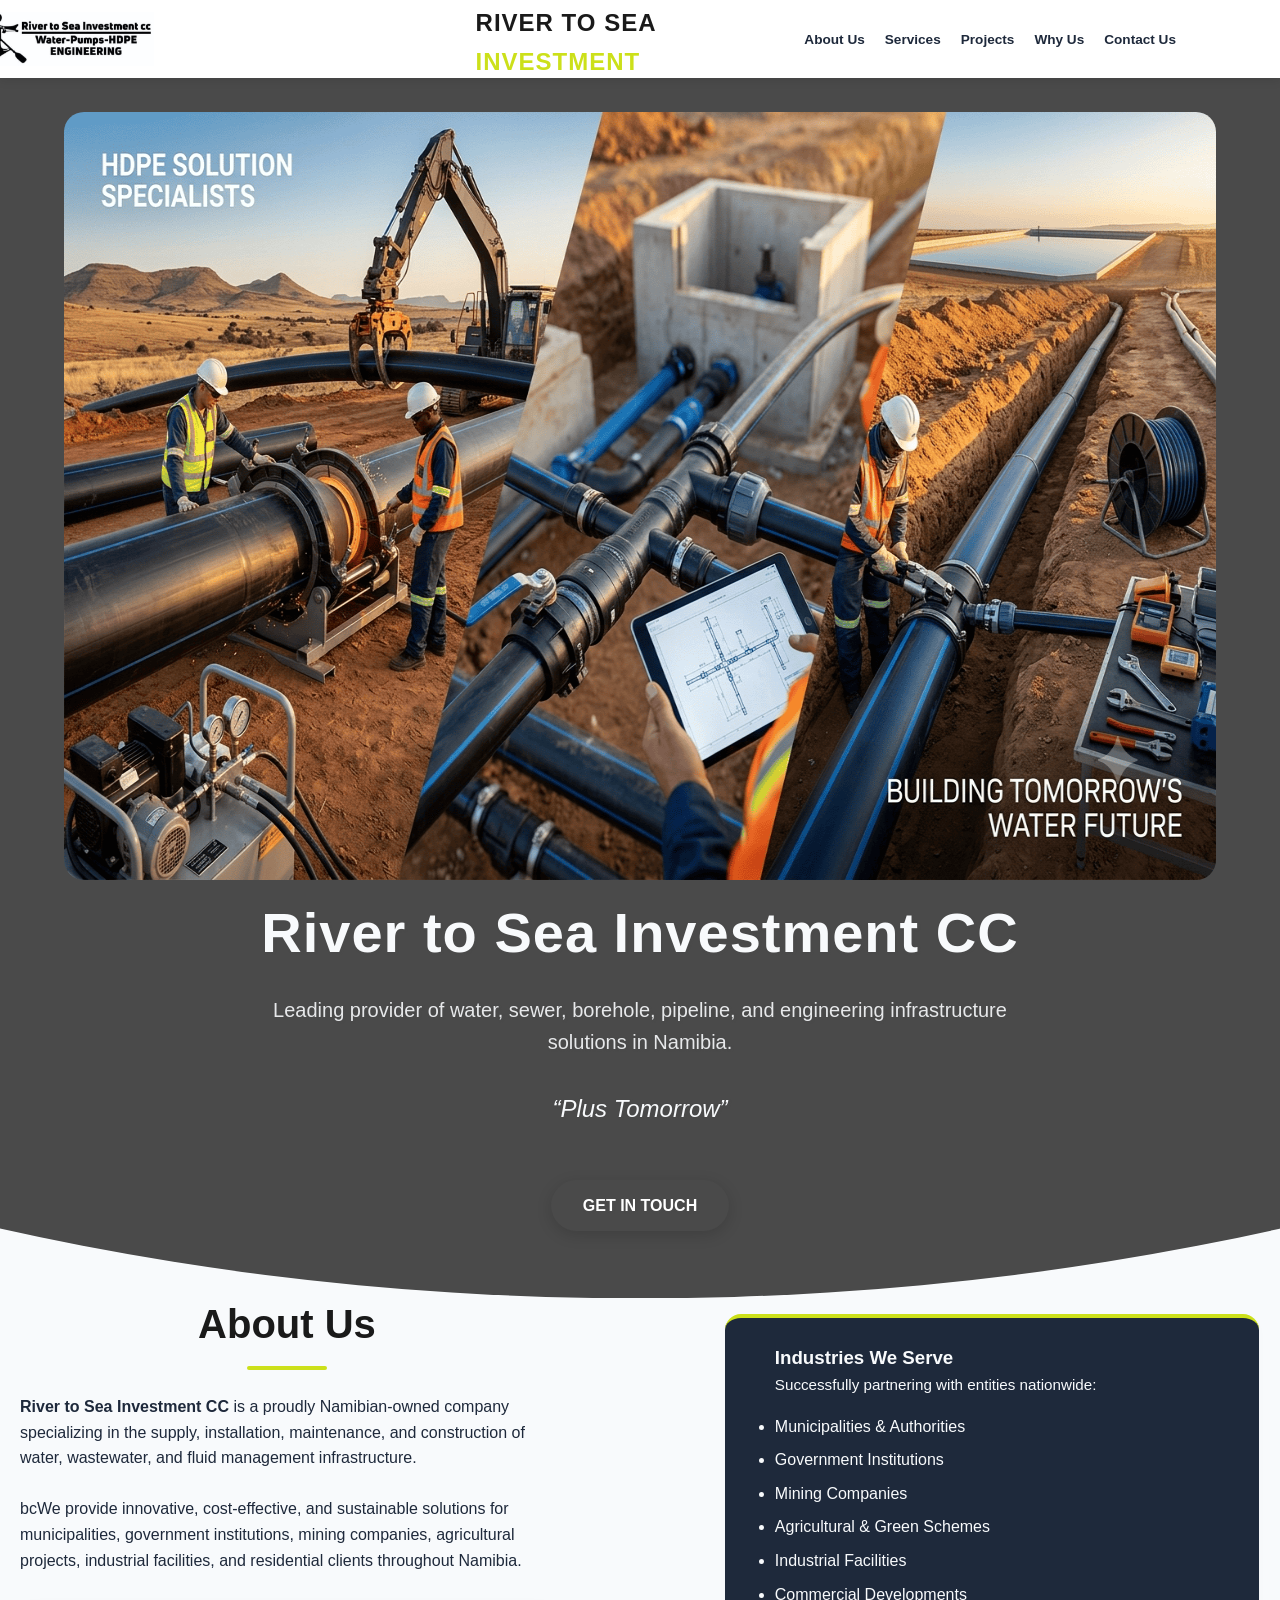
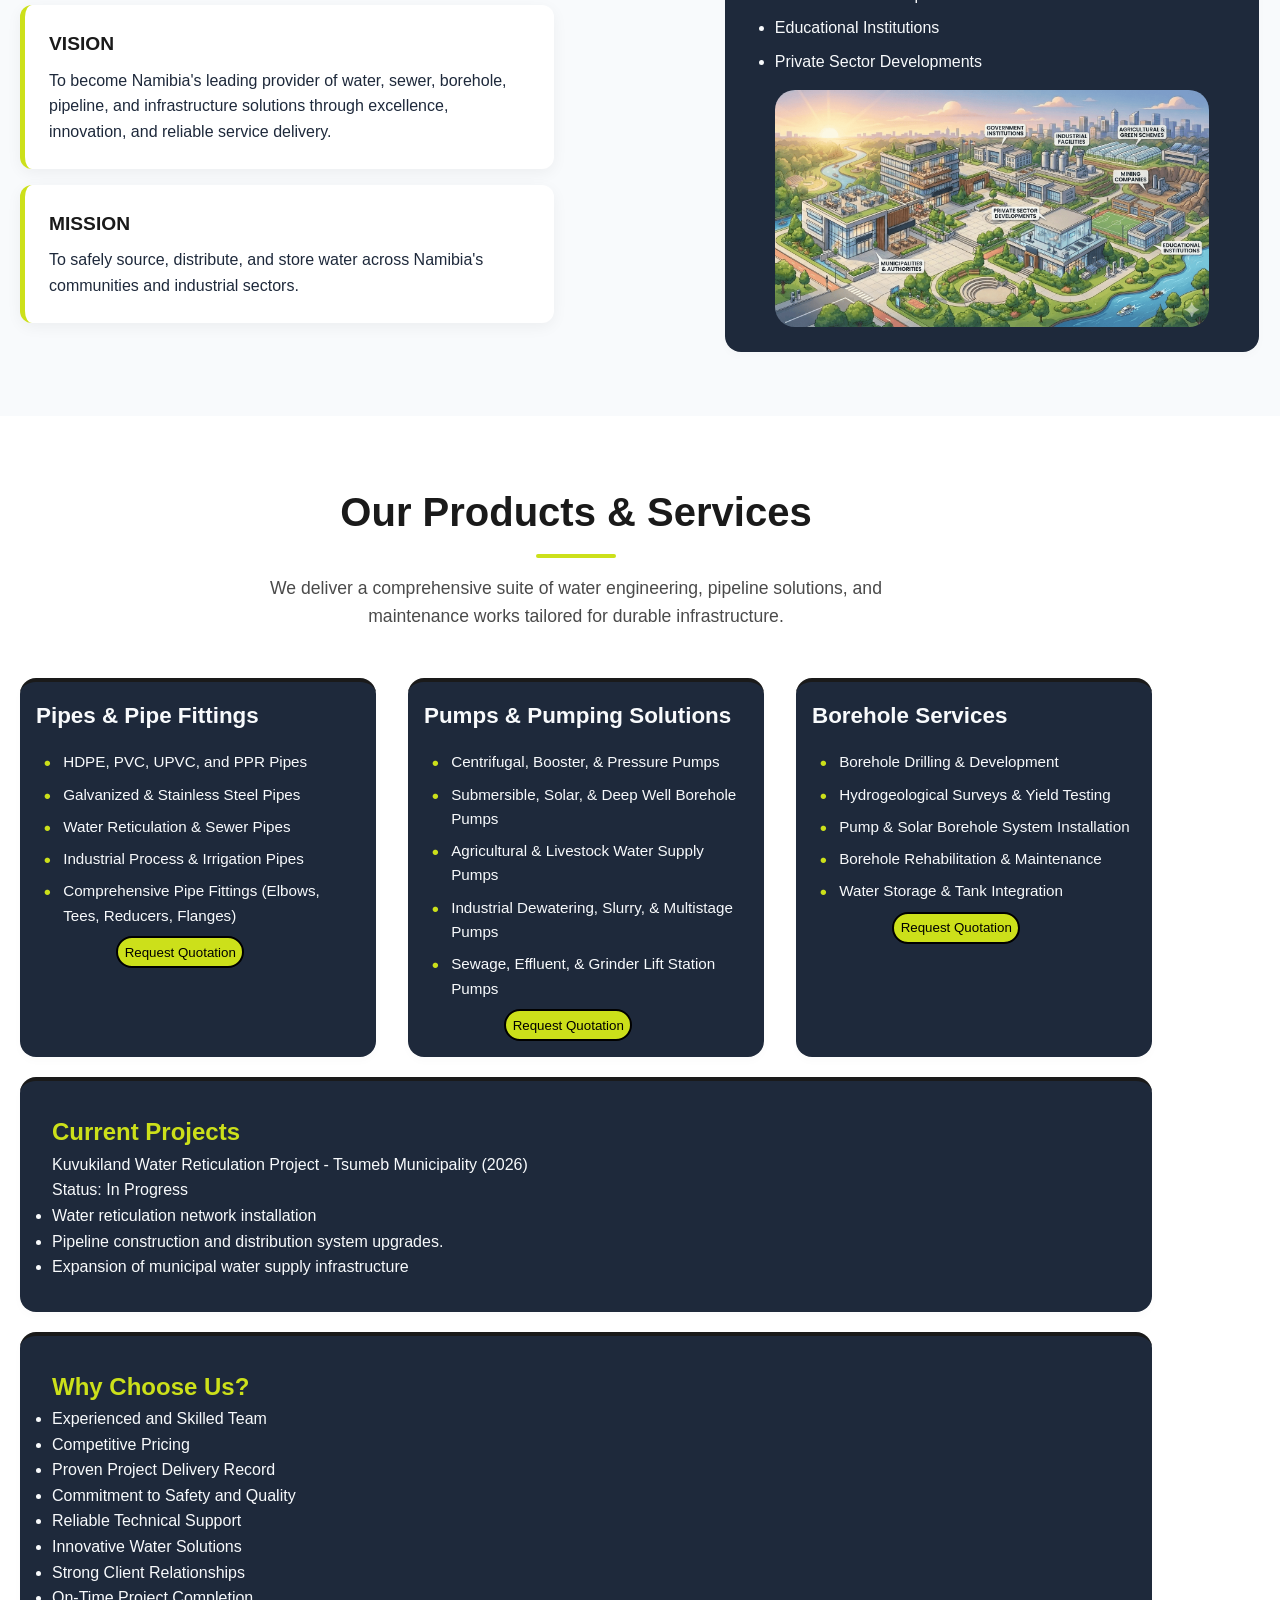
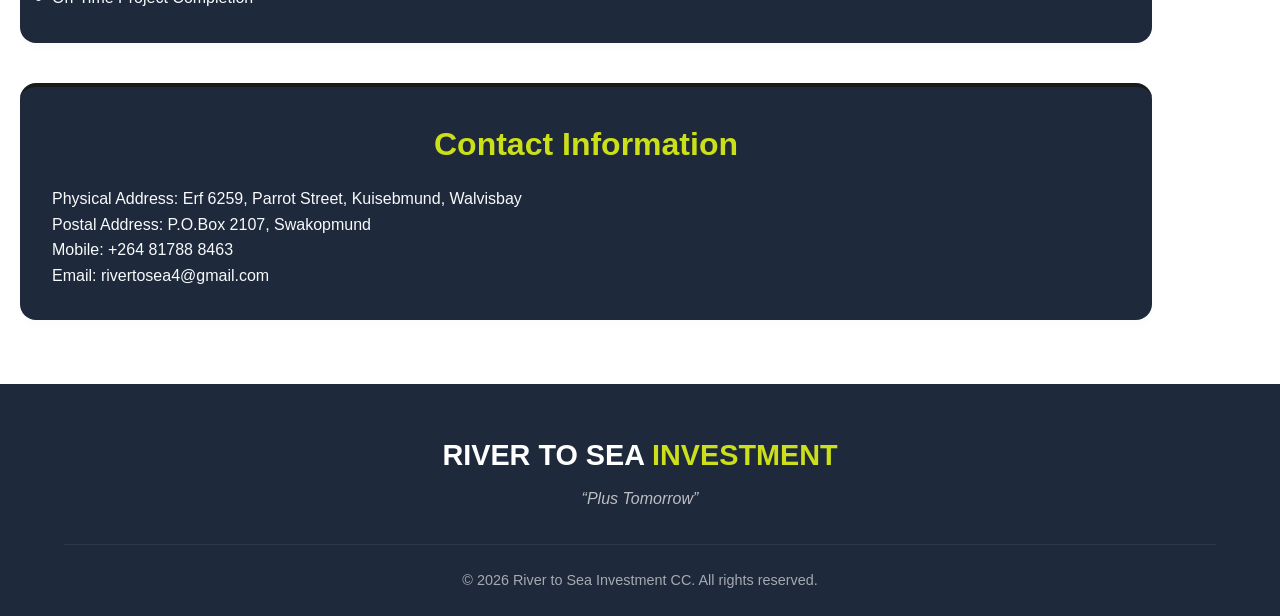
==== commit 3c347209: "Add files via upload" ====
--- a/River&Sea.html
+++ b/River&Sea.html
@@ -9,8 +9,8 @@
 <body>
     <header>
         <nav class="navbar" id="mobileMenu">
-            <img src="Logo.jpg" width="60%" height="50px" alt="River to Sea Investment Logo">
-            <a href="#" class="logo">River to Sea<span> Investment</span></a>
+            <img src="Logo.jpg" width="180px" height="auto" alt="River to Sea Investment Logo">
+            <a href="#" class="logo" style="height: 20px; margin-left: 30%; margin-top: -50px;">River to Sea<span> Investment</span></a>
             <button class="menu-toggle" id="mobile-menu" aria-label="Toggle navigation menu">
                 <span></span>
                 <span></span>
